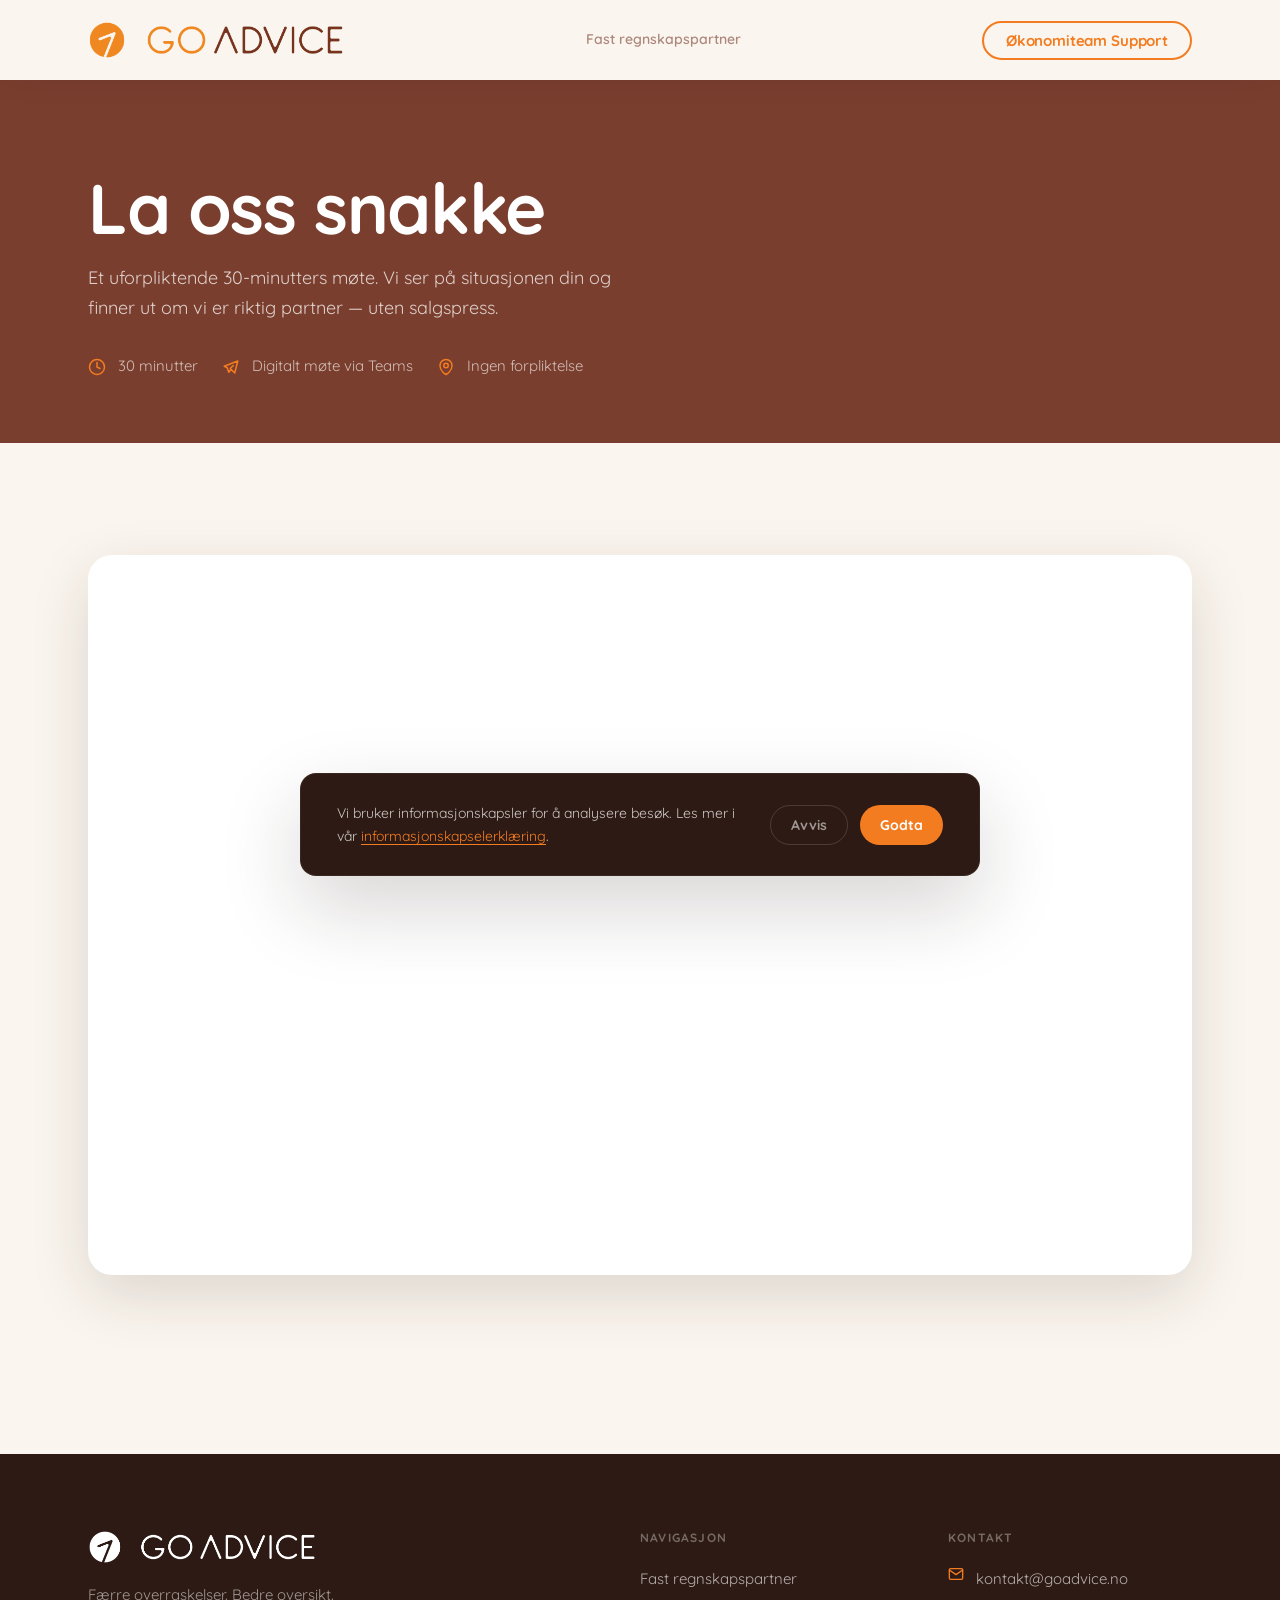
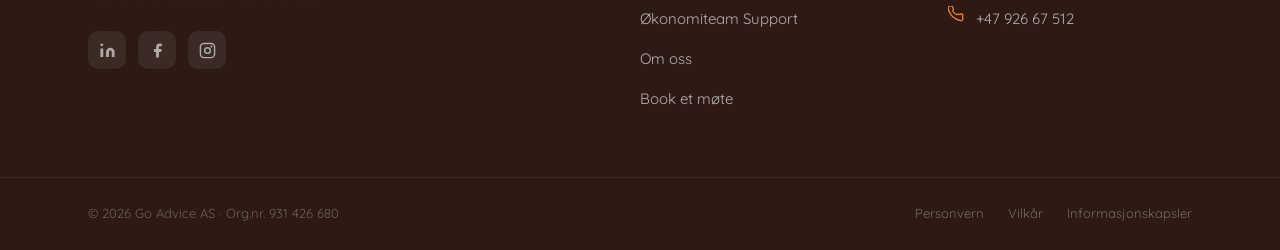
==== booking.html @ 59476702 "Add files via upload" ====
﻿<!DOCTYPE html>
<html lang="no">
<head>
  <meta charset="UTF-8" />
  <meta name="viewport" content="width=device-width, initial-scale=1.0" />
  <title>Book et møte | Go Advice AS</title>
  <meta name="description" content="Book et uforpliktende møte med Go Advice AS. 30 minutter — ingen forpliktelse. Vi ser på din situasjon og finner ut om vi er riktig partner." />
  <link rel="canonical" href="https://www.goadvice.no/booking" />
  <link rel="icon" type="image/png" sizes="32x32" href="assets/Logomark_Coloured.png" />
  <link rel="preconnect" href="https://fonts.googleapis.com" />
  <link rel="preconnect" href="https://fonts.gstatic.com" crossorigin />
  <link rel="stylesheet" href="assets/style.css" />
  <style>
    body { background: var(--cream); }
    .booking-page { padding-top: 80px; }
    .booking-intro {
      background: var(--brown);
      padding: clamp(3.5rem, 7vw, 6rem) 0 clamp(3rem, 5vw, 4rem);
    }
    .booking-intro h1 { color: var(--white); margin-bottom: var(--space-4); }
    .booking-intro p {
      color: rgba(255,255,255,0.75);
      font-size: clamp(1rem, 1.5vw, 1.125rem);
      max-width: 560px;
    }
    .booking-intro .booking-meta {
      display: flex;
      flex-wrap: wrap;
      gap: var(--space-6);
      margin-top: var(--space-8);
    }
    .booking-meta-item {
      display: flex;
      align-items: center;
      gap: var(--space-3);
      color: rgba(255,255,255,0.65);
      font-size: 0.9375rem;
    }
    .booking-meta-item svg { color: var(--orange); flex-shrink: 0; }
    .booking-body {
      padding: clamp(2.5rem, 5vw, 4rem) 0 clamp(4rem, 8vw, 7rem);
    }
    .booking-embed-wrapper {
      background: var(--white);
      border-radius: var(--radius-lg);
      overflow: hidden;
      box-shadow: var(--shadow-lg);
      min-height: 720px;
    }
    .booking-embed-wrapper iframe {
      width: 100%;
      min-height: 720px;
      border: none;
      display: block;
    }
    .booking-fallback-link {
      display: none;
      text-align: center;
      padding: var(--space-8);
      background: var(--cream);
    }
    @media (max-width: 600px) {
      .booking-embed-wrapper iframe { min-height: 900px; }
    }
  </style>
</head>
<body>

  <nav id="site-nav" class="nav nav--scrolled" aria-label="Hovednavigasjon">
    <div class="nav__inner">
      <a href="index.html" class="nav__logo" aria-label="Go Advice AS — gå til forsiden">
        <img src="assets/Logo_Coloured.png" alt="Go Advice AS logo" class="logo-coloured" />
        <img src="assets/Logomark_White.png" alt="Go Advice AS" class="logomark-white" />
        <img src="assets/Logomark_Coloured.png" alt="Go Advice AS" class="logomark-coloured" />
        <img src="assets/Logo_White.png" alt="" class="logo-white" aria-hidden="true" />
      </a>
      <div class="nav__middle">
        <a href="fast-regnskapspartner.html" class="nav__secondary-link" style="color: var(--brown); opacity: 0.6;">Fast regnskapspartner</a>
      </div>
      <a href="okonomiteam-support.html" class="btn btn--outline btn--sm">Økonomiteam Support</a>
    </div>
  </nav>

  <div class="booking-page">

    <div class="booking-intro">
      <div class="container">
        <h1>La oss snakke</h1>
        <p>Et uforpliktende 30-minutters møte. Vi ser på situasjonen din og finner ut om vi er riktig partner — uten salgspress.</p>
        <div class="booking-meta">
          <div class="booking-meta-item">
            <svg width="18" height="18" viewBox="0 0 24 24" fill="none" stroke="currentColor" stroke-width="2" stroke-linecap="round" stroke-linejoin="round" aria-hidden="true"><circle cx="12" cy="12" r="10"/><path d="M12 6v6l4 2"/></svg>
            <span>30 minutter</span>
          </div>
          <div class="booking-meta-item">
            <svg width="18" height="18" viewBox="0 0 24 24" fill="none" stroke="currentColor" stroke-width="2" stroke-linecap="round" stroke-linejoin="round" aria-hidden="true"><path d="M15 10l-4 4l6 6l4-16l-18 7l4 2l2 6l3-4"/></svg>
            <span>Digitalt møte via Teams</span>
          </div>
          <div class="booking-meta-item">
            <svg width="18" height="18" viewBox="0 0 24 24" fill="none" stroke="currentColor" stroke-width="2" stroke-linecap="round" stroke-linejoin="round" aria-hidden="true"><path d="M12 22s-8-4.5-8-11.8A8 8 0 0112 2a8 8 0 018 8.2c0 7.3-8 11.8-8 11.8z"/><circle cx="12" cy="10" r="3"/></svg>
            <span>Ingen forpliktelse</span>
          </div>
        </div>
      </div>
    </div>

    <div class="booking-body">
      <div class="container">
        <div class="booking-embed-wrapper">
          <iframe
            src="https://outlook.office.com/book/Booketmte@goadvice.no/?ismsaljsauthenabled"
            title="Book et møte med Go Advice AS"
            loading="lazy"
            allow="camera; microphone"
            aria-label="Bookingkalender — velg tidspunkt for møte med Go Advice AS">
          </iframe>
        </div>
        <div class="booking-fallback-link" id="booking-fallback">
          <p style="margin-bottom: 1rem; color: var(--grey-light);">Hvis kalenderen ikke vises, kan du booke direkte her:</p>
          <a href="https://outlook.office.com/book/Booketmte@goadvice.no/?ismsaljsauthenabled"
             target="_blank" rel="noopener noreferrer"
             class="btn btn--primary">
            Åpne booking-siden
            <svg width="16" height="16" viewBox="0 0 16 16" fill="none" aria-hidden="true"><path d="M3 8h10M9 4l4 4-4 4" stroke="currentColor" stroke-width="1.75" stroke-linecap="round" stroke-linejoin="round"/></svg>
          </a>
        </div>
      </div>
    </div>

  </div>

  <footer class="footer" role="contentinfo">
    <div class="footer__main">
      <div class="container footer__inner">
        <div class="footer__brand">
          <img src="assets/Logo_White.png" alt="Go Advice AS logo" class="logo-white" />
          <p class="footer__tagline">Færre overraskelser. Bedre oversikt.</p>
          <div class="footer__social" aria-label="Sosiale medier">
            <a href="https://www.linkedin.com/company/goadviceas/" target="_blank" rel="noopener noreferrer" class="footer__social-link" aria-label="LinkedIn"><svg viewBox="0 0 24 24" fill="currentColor" aria-hidden="true"><path d="M16 8a6 6 0 016 6v7h-4v-7a2 2 0 00-2-2 2 2 0 00-2 2v7h-4v-7a6 6 0 016-6zM2 9h4v12H2z"/><circle cx="4" cy="4" r="2"/></svg></a>
            <a href="https://www.facebook.com/goadviceas" target="_blank" rel="noopener noreferrer" class="footer__social-link" aria-label="Facebook"><svg viewBox="0 0 24 24" fill="currentColor" aria-hidden="true"><path d="M18 2h-3a5 5 0 00-5 5v3H7v4h3v8h4v-8h3l1-4h-4V7a1 1 0 011-1h3z"/></svg></a>
            <a href="https://www.instagram.com/goadviceas" target="_blank" rel="noopener noreferrer" class="footer__social-link" aria-label="Instagram"><svg viewBox="0 0 24 24" fill="none" stroke="currentColor" stroke-width="2" stroke-linecap="round" stroke-linejoin="round" aria-hidden="true"><rect x="2" y="2" width="20" height="20" rx="5"/><circle cx="12" cy="12" r="4"/><circle cx="17.5" cy="6.5" r="0.5" fill="currentColor"/></svg></a>
          </div>
        </div>
        <div class="footer__nav-col">
          <h4>Navigasjon</h4>
          <ul>
            <li><a href="fast-regnskapspartner.html">Fast regnskapspartner</a></li>
            <li><a href="okonomiteam-support.html">Økonomiteam Support</a></li>
            <li><a href="om-oss.html">Om oss</a></li>
            <li><a href="booking.html">Book et møte</a></li>
          </ul>
        </div>
        <div class="footer__nav-col">
          <h4>Kontakt</h4>
          <div class="footer__contact-item">
            <svg viewBox="0 0 24 24" fill="none" stroke="currentColor" stroke-width="2" stroke-linecap="round" stroke-linejoin="round" aria-hidden="true"><path d="M4 4h16c1.1 0 2 .9 2 2v12c0 1.1-.9 2-2 2H4c-1.1 0-2-.9-2-2V6c0-1.1.9-2 2-2z"/><polyline points="22,6 12,13 2,6"/></svg>
            <a href="mailto:kontakt@goadvice.no"><span>kontakt@goadvice.no</span></a>
          </div>
          <div class="footer__contact-item">
            <svg viewBox="0 0 24 24" fill="none" stroke="currentColor" stroke-width="2" stroke-linecap="round" stroke-linejoin="round" aria-hidden="true"><path d="M22 16.92v3a2 2 0 01-2.18 2 19.79 19.79 0 01-8.63-3.07A19.5 19.5 0 013.07 10.8 19.79 19.79 0 01.22 2.18 2 2 0 012.18 0h3a2 2 0 012 1.72 12.84 12.84 0 00.7 2.81 2 2 0 01-.45 2.11L6.91 7.1a16 16 0 006 6l.46-.46a2 2 0 012.11-.45 12.84 12.84 0 002.81.7A2 2 0 0122 14.92z"/></svg>
            <a href="tel:+4792667512"><span>+47 926 67 512</span></a>
          </div>
        </div>
      </div>
    </div>
    <hr class="footer__divider" />
    <div class="footer__legal">
      <div class="container footer__legal-inner">
        <p>© 2026 Go Advice AS · Org.nr. 931 426 680</p>
        <div class="footer__legal-links">
          <a href="personvern.html">Personvern</a>
          <a href="vilkar.html">Vilkår</a>
          <a href="informasjonskapsler.html">Informasjonskapsler</a>
        </div>
      </div>
    </div>
  </footer>

  <div id="cookie-banner" class="cookie-banner" role="dialog" aria-live="polite">
    <div class="cookie-banner__text">
      <p>Vi bruker informasjonskapsler for å analysere besøk. Les mer i vår <a href="informasjonskapsler.html">informasjonskapselerklæring</a>.</p>
    </div>
    <div class="cookie-banner__actions">
      <button class="cookie-btn cookie-btn--decline" data-cookie-decline type="button">Avvis</button>
      <button class="cookie-btn cookie-btn--accept" data-cookie-accept type="button">Godta</button>
    </div>
  </div>

  <script src="assets/main.js"></script>
  <script>
    /* Show fallback link if iframe fails to load within 8 seconds */
    setTimeout(() => {
      const iframe = document.querySelector('.booking-embed-wrapper iframe');
      const fallback = document.getElementById('booking-fallback');
      try {
        if (iframe && (!iframe.contentDocument || iframe.contentDocument.body.innerHTML === '')) {
          if (fallback) fallback.style.display = 'block';
        }
      } catch(e) { /* cross-origin — iframe likely loaded fine */ }
    }, 8000);
  </script>
</body>
</html>
---- assets/style.css ----
/* === Go Advice AS — Shared Stylesheet v3.0 === */

/* ─── 1. Google Fonts ─────────────────────────────────────────────────── */
@import url('https://fonts.googleapis.com/css2?family=Quicksand:wght@400;500;600;700&display=swap');

/* ─── 2. Custom Properties ────────────────────────────────────────────── */
:root {
  /* Colours */
  --orange:       #F47C20;
  --orange-light: #F9A84B;
  --brown:        #7A3E2E;
  --brown-dark:   #2D1A14;
  --cream:        #FAF5EE;
  --white:        #FFFFFF;
  --grey:         #333333;
  --grey-light:   #6B6B6B;
  --grey-muted:   #A0A0A0;
  --border:       rgba(122,62,46,0.12);

  /* Typography */
  --font: 'Quicksand', 'Trebuchet MS', Arial, sans-serif;

  /* Spacing */
  --space-1: 0.25rem;
  --space-2: 0.5rem;
  --space-3: 0.75rem;
  --space-4: 1rem;
  --space-5: 1.25rem;
  --space-6: 1.5rem;
  --space-8: 2rem;
  --space-10: 2.5rem;
  --space-12: 3rem;
  --space-16: 4rem;
  --space-20: 5rem;
  --space-24: 6rem;
  --space-32: 8rem;

  /* Section padding */
  --section-py: clamp(5rem, 10vw, 9rem);

  /* Layout */
  --max-w: 1200px;
  --text-w: 700px;
  --narrow-w: 560px;

  /* Radius */
  --radius-sm: 8px;
  --radius: 16px;
  --radius-lg: 24px;

  /* Transitions */
  --ease-out-expo: cubic-bezier(0.16, 1, 0.3, 1);
  --ease-out: cubic-bezier(0.25, 0.46, 0.45, 0.94);
  --dur: 0.7s;
  --dur-fast: 0.25s;

  /* Shadows */
  --shadow-sm: 0 2px 8px rgba(45,26,20,0.08);
  --shadow:    0 8px 32px rgba(45,26,20,0.10);
  --shadow-lg: 0 20px 60px rgba(45,26,20,0.14);
  --shadow-xl: 0 32px 80px rgba(45,26,20,0.18);
}

/* ─── 3. Reset & Base ─────────────────────────────────────────────────── */
*, *::before, *::after { box-sizing: border-box; margin: 0; padding: 0; }

html {
  scroll-behavior: smooth;
  -webkit-text-size-adjust: 100%;
  font-size: 16px;
}

body {
  font-family: var(--font);
  font-size: 1.0625rem;
  line-height: 1.65;
  color: var(--grey);
  background: var(--cream);
  -webkit-font-smoothing: antialiased;
  overflow-x: hidden;
}

img, svg { display: block; max-width: 100%; height: auto; }
a { color: inherit; text-decoration: none; }
ul, ol { list-style: none; }
button { font-family: inherit; cursor: pointer; border: none; background: none; }
input, textarea, select { font-family: inherit; }

:focus-visible {
  outline: 3px solid var(--orange);
  outline-offset: 3px;
  border-radius: 4px;
}

/* ─── 4. Typography ───────────────────────────────────────────────────── */
h1, h2, h3, h4, h5 {
  font-family: var(--font);
  font-weight: 700;
  line-height: 1.1;
  color: var(--brown);
  letter-spacing: -0.02em;
}

h1 { font-size: clamp(2.5rem, 5.5vw, 5rem); }
h2 { font-size: clamp(2rem, 3.5vw, 3rem); }
h3 { font-size: clamp(1.25rem, 2vw, 1.625rem); }
h4 { font-size: 1.125rem; font-weight: 600; }

p { max-width: var(--text-w); }
p + p { margin-top: var(--space-4); }

strong { font-weight: 700; }

.eyebrow {
  font-size: 0.8125rem;
  font-weight: 700;
  letter-spacing: 0.12em;
  text-transform: uppercase;
  color: var(--orange);
  display: block;
  margin-bottom: var(--space-4);
}

.lead {
  font-size: clamp(1.125rem, 1.75vw, 1.3125rem);
  font-weight: 500;
  line-height: 1.55;
  color: var(--grey);
}

.text-brown  { color: var(--brown); }
.text-orange { color: var(--orange); }
.text-muted  { color: var(--grey-light); }
.text-white  { color: var(--white); }
.text-center { text-align: center; }

/* ─── 5. Layout ───────────────────────────────────────────────────────── */
.container {
  width: 100%;
  max-width: var(--max-w);
  margin: 0 auto;
  padding: 0 clamp(1.25rem, 5vw, 3rem);
}

.section {
  padding-top: var(--section-py);
  padding-bottom: var(--section-py);
  position: relative;
}
.section--sm { padding-top: calc(var(--section-py) * 0.55); padding-bottom: calc(var(--section-py) * 0.55); }
.section--cream { background: var(--cream); }
.section--white { background: var(--white); }
.section--dark  { background: var(--brown-dark); }
.section--orange { background: var(--orange); }

.section__header {
  margin-bottom: clamp(3rem, 5vw, 5rem);
  max-width: var(--text-w);
}
.section__header--center {
  text-align: center;
  margin-left: auto;
  margin-right: auto;
}
.section__header--center p { margin-left: auto; margin-right: auto; }

.section__header h2 { margin-bottom: var(--space-5); }
.section__header p  { color: var(--grey-light); }

/* Grid helpers */
.grid-2 { display: grid; grid-template-columns: 1fr 1fr; gap: clamp(1.5rem, 3vw, 2.5rem); }
.grid-3 { display: grid; grid-template-columns: repeat(3, 1fr); gap: clamp(1.5rem, 3vw, 2.5rem); }

/* ─── 6. Buttons ──────────────────────────────────────────────────────── */
.btn {
  display: inline-flex;
  align-items: center;
  gap: var(--space-2);
  padding: 0.875rem 1.875rem;
  border-radius: 100px;
  font-family: var(--font);
  font-size: 1rem;
  font-weight: 700;
  line-height: 1;
  letter-spacing: -0.01em;
  white-space: nowrap;
  transition: transform var(--dur-fast) var(--ease-out),
              box-shadow var(--dur-fast) var(--ease-out),
              background var(--dur-fast) var(--ease-out);
  cursor: pointer;
}

.btn--primary {
  background: var(--orange);
  color: var(--white);
  box-shadow: 0 4px 16px rgba(244,124,32,0.3);
}
.btn--primary:hover {
  transform: translateY(-4px);
  box-shadow: 0 10px 28px rgba(244,124,32,0.4);
  background: #e8711a;
}

.btn--dark {
  background: var(--brown-dark);
  color: var(--white);
  box-shadow: var(--shadow);
}
.btn--dark:hover {
  transform: translateY(-4px);
  box-shadow: var(--shadow-lg);
  background: #1e0f0c;
}

.btn--white {
  background: var(--white);
  color: var(--brown);
  box-shadow: 0 4px 16px rgba(0,0,0,0.12);
}
.btn--white:hover {
  transform: translateY(-4px);
  box-shadow: 0 10px 28px rgba(0,0,0,0.18);
}

.btn--outline {
  background: transparent;
  color: var(--orange);
  border: 2px solid var(--orange);
}
.btn--outline:hover {
  background: var(--orange);
  color: var(--white);
  transform: translateY(-4px);
}

.btn--outline-white {
  background: transparent;
  color: var(--white);
  border: 2px solid rgba(255,255,255,0.7);
}
.btn--outline-white:hover {
  background: rgba(255,255,255,0.12);
  border-color: var(--white);
  transform: translateY(-4px);
}

.btn--sm { padding: 0.625rem 1.375rem; font-size: 0.9375rem; }
.btn--lg { padding: 1.125rem 2.375rem; font-size: 1.0625rem; }

.btn svg, .btn .btn-arrow { transition: transform var(--dur-fast) var(--ease-out); }
.btn:hover svg, .btn:hover .btn-arrow { transform: translateX(3px); }

/* ─── 7. Navigation ───────────────────────────────────────────────────── */
.nav {
  position: fixed;
  top: 0; left: 0; right: 0;
  z-index: 100;
  height: 80px;
  display: flex;
  align-items: center;
  transition: background var(--dur-fast) var(--ease-out),
              box-shadow var(--dur-fast) var(--ease-out),
              backdrop-filter var(--dur-fast) var(--ease-out);
}

.nav--transparent { background: transparent; }

.nav--scrolled {
  background: rgba(250,245,238,0.95);
  backdrop-filter: blur(16px);
  -webkit-backdrop-filter: blur(16px);
  box-shadow: 0 2px 24px rgba(45,26,20,0.08);
}

.nav__inner {
  display: flex;
  align-items: center;
  justify-content: space-between;
  width: 100%;
  max-width: var(--max-w);
  margin: 0 auto;
  padding: 0 clamp(1.25rem, 5vw, 3rem);
}

.nav__logo {
  flex-shrink: 0; /* never let flexbox squeeze the logo */
}
.nav__logo img {
  height: 36px;
  width: auto;
  max-width: none; /* override global img { max-width: 100% } so aspect ratio holds */
  transition: opacity var(--dur-fast) var(--ease-out);
}
.nav__logo:hover img { opacity: 0.8; }

/* Logomarks: hidden on desktop, revealed by mobile media query */
.nav__logo .logomark-white,
.nav__logo .logomark-coloured { display: none; }

/* Default fallback — coloured logo (light backgrounds) */
.nav .nav__logo .logo-coloured { display: block; }
.nav .nav__logo .logo-white    { display: none; }
/* Transparent nav (dark/gradient hero) — white logo overrides default */
.nav--transparent .nav__logo .logo-coloured { display: none; }
.nav--transparent .nav__logo .logo-white    { display: block; }
/* Scrolled nav (cream bg) — coloured logo */
.nav--scrolled   .nav__logo .logo-coloured  { display: block; }
.nav--scrolled   .nav__logo .logo-white     { display: none; }

.nav__middle {
  display: flex;
  align-items: center;
  gap: var(--space-6);
}

.nav__secondary-link {
  font-size: 0.875rem;
  font-weight: 600;
  color: var(--brown);
  opacity: 0.6;
  transition: opacity var(--dur-fast) var(--ease-out),
              color var(--dur-fast) var(--ease-out);
  display: flex;
  align-items: center;
  gap: var(--space-2);
}
.nav__secondary-link:hover { opacity: 1; color: var(--orange); }

/* White nav secondary link (transparent nav) */
.nav--transparent .nav__secondary-link {
  color: rgba(255,255,255,0.75);
}
.nav--transparent .nav__secondary-link:hover {
  color: var(--white);
  opacity: 1;
}

/* ─── 8. Hero ─────────────────────────────────────────────────────────── */
.hero {
  min-height: 100svh;
  display: flex;
  flex-direction: column;
  justify-content: flex-end;
  position: relative;
  overflow: hidden;
  padding-top: 80px;
}

/* Gradient hero (homepage) */
.hero--gradient {
  background: linear-gradient(135deg, #F47C20 0%, #CB5F18 35%, #7A3E2E 80%, #3D1E15 100%);
}

.hero--gradient .hero__watermark {
  position: absolute;
  right: -10%;
  top: 50%;
  transform: translateY(-50%);
  width: min(650px, 70vw);
  height: min(650px, 70vw);
  opacity: 0.07;
  pointer-events: none;
  background: url('Logomark_White.png') center/contain no-repeat;
  animation: watermark-float 12s ease-in-out infinite;
}

@keyframes watermark-float {
  0%, 100% { transform: translateY(-50%) scale(1); }
  50%       { transform: translateY(calc(-50% - 20px)) scale(1.02); }
}

/* Brand motif circles on gradient hero */
.hero--gradient::before {
  content: '';
  position: absolute;
  width: 480px; height: 480px;
  border-radius: 50%;
  border: 1.5px solid rgba(255,255,255,0.08);
  top: -120px; right: -80px;
  pointer-events: none;
}
.hero--gradient::after {
  content: '';
  position: absolute;
  width: 280px; height: 280px;
  border-radius: 50%;
  background: rgba(249,168,75,0.15);
  bottom: 80px; left: -60px;
  pointer-events: none;
}

/* Photo hero (ICP pages) */
.hero--photo {
  background-size: cover;
  background-position: center;
  background-repeat: no-repeat;
}

.hero--photo .hero__overlay {
  position: absolute;
  inset: 0;
  background: linear-gradient(
    to bottom,
    rgba(20,10,6,0.45) 0%,
    rgba(45,26,20,0.72) 60%,
    rgba(20,10,6,0.85) 100%
  );
}

.hero__content {
  position: relative;
  z-index: 2;
  padding-bottom: clamp(5rem, 10vw, 8rem);
  padding-top: clamp(3rem, 6vw, 5rem);
  max-width: var(--max-w);
  margin: 0 auto;
  width: 100%;
  padding-left: clamp(1.25rem, 5vw, 3rem);
  padding-right: clamp(1.25rem, 5vw, 3rem);
}

.hero__content .eyebrow { color: rgba(255,255,255,0.7); }

.hero__title {
  color: var(--white) !important;
  font-size: clamp(2rem, 6vw, 5.25rem);
  line-height: 1.05;
  letter-spacing: -0.03em;
  margin-bottom: var(--space-6);
  max-width: 900px;
}

.hero__sub {
  font-size: clamp(1.0625rem, 1.8vw, 1.25rem);
  font-weight: 500;
  line-height: 1.6;
  color: rgba(255,255,255,0.85);
  max-width: 620px;
  margin-bottom: var(--space-10);
}

.hero__actions {
  display: flex;
  flex-wrap: wrap;
  gap: var(--space-4);
  align-items: center;
}

/* Scroll indicator */
.hero__scroll {
  position: absolute;
  bottom: clamp(1.5rem, 3vw, 2.5rem);
  left: 50%;
  transform: translateX(-50%);
  z-index: 2;
  display: flex;
  flex-direction: column;
  align-items: center;
  gap: var(--space-2);
  opacity: 0.5;
  animation: scroll-bounce 2s ease-in-out infinite;
}
.hero__scroll::after {
  content: '';
  width: 1.5px;
  height: 40px;
  background: rgba(255,255,255,0.6);
  border-radius: 1px;
}
@keyframes scroll-bounce {
  0%, 100% { transform: translateX(-50%) translateY(0); }
  50%       { transform: translateX(-50%) translateY(6px); }
}

/* Wave separator between hero and trust strip */
.hero__wave {
  position: absolute;
  bottom: -2px; left: 0;
  width: 100%;
  overflow: hidden;
  line-height: 0;
  z-index: 2;
}
.hero__wave svg { display: block; width: 100%; }

/* ─── 9. Trust Strip ──────────────────────────────────────────────────── */
.trust-strip {
  padding-top: clamp(2.5rem, 4vw, 3.5rem);
  padding-bottom: clamp(2.5rem, 4vw, 3.5rem);
}

.trust-strip__inner {
  display: flex;
  align-items: center;
  justify-content: center;
  gap: clamp(2rem, 5vw, 4.5rem);
  flex-wrap: wrap;
}

.trust-strip__item {
  display: flex;
  align-items: center;
  opacity: 0.82;
  transition: opacity var(--dur-fast) var(--ease-out);
  flex-shrink: 0;
}
.trust-strip__item:hover { opacity: 1; }
.trust-strip__item img,
.trust-strip__item svg {
  height: 44px;
  width: auto;
  max-width: 220px;
  object-fit: contain;
}


.trust-strip__divider {
  width: 1px;
  height: 32px;
  background: var(--border);
  flex-shrink: 0;
}

/* ─── 10. Two Paths (Homepage) ────────────────────────────────────────── */
.two-paths { overflow: hidden; }

.two-paths__grid {
  display: grid;
  grid-template-columns: 1fr 1fr;
  gap: clamp(1.5rem, 3vw, 2.5rem);
}

.path-card {
  background: var(--white);
  border-radius: var(--radius-lg);
  padding: clamp(2rem, 4vw, 3rem);
  display: flex;
  flex-direction: column;
  gap: var(--space-5);
  border: 1.5px solid var(--border);
  transition: transform var(--dur-fast) var(--ease-out-expo),
              box-shadow var(--dur-fast) var(--ease-out-expo),
              border-color var(--dur-fast) var(--ease-out);
  cursor: pointer;
  position: relative;
  overflow: hidden;
}

.path-card::before {
  content: '';
  position: absolute;
  top: -40px; right: -40px;
  width: 120px; height: 120px;
  border-radius: 50%;
  background: var(--orange);
  opacity: 0;
  transition: opacity var(--dur-fast) var(--ease-out),
              transform 0.5s var(--ease-out-expo);
  transform: scale(0.6);
}
.path-card:hover::before {
  opacity: 0.06;
  transform: scale(1);
}

.path-card:hover {
  transform: translateY(-8px);
  box-shadow: var(--shadow-xl);
  border-color: rgba(244,124,32,0.2);
}

.path-card__icon {
  width: 52px; height: 52px;
  border-radius: 14px;
  background: var(--cream);
  display: flex;
  align-items: center;
  justify-content: center;
  flex-shrink: 0;
}
.path-card__icon svg { width: 26px; height: 26px; color: var(--orange); }

.path-card__title {
  font-size: clamp(1.375rem, 2vw, 1.75rem);
  color: var(--brown);
  line-height: 1.15;
  margin: 0;
}

.path-card__desc {
  font-size: 1rem;
  line-height: 1.6;
  color: var(--grey-light);
  flex: 1;
  max-width: none;
}

.path-card__cta {
  display: inline-flex;
  align-items: center;
  gap: var(--space-2);
  color: var(--orange);
  font-weight: 700;
  font-size: 0.9375rem;
  margin-top: auto;
  transition: gap var(--dur-fast) var(--ease-out);
}
.path-card:hover .path-card__cta { gap: var(--space-3); }
.path-card__cta svg { width: 16px; height: 16px; }

/* ─── 11. Problem Section ─────────────────────────────────────────────── */
.problem__grid {
  display: grid;
  grid-template-columns: repeat(3, 1fr);
  gap: clamp(1.5rem, 3vw, 2.5rem);
  margin-top: clamp(3rem, 5vw, 4.5rem);
}

.problem-item {
  padding: clamp(1.75rem, 3vw, 2.5rem);
  border-radius: var(--radius);
  background: var(--white);
  border: 1.5px solid var(--border);
  position: relative;
  overflow: hidden;
  transition: transform var(--dur-fast) var(--ease-out-expo),
              box-shadow var(--dur-fast) var(--ease-out-expo);
}
.problem-item:hover {
  transform: translateY(-6px);
  box-shadow: var(--shadow-lg);
}

.problem-item__number {
  font-size: 3.5rem;
  font-weight: 700;
  line-height: 1;
  color: var(--orange);
  opacity: 0.15;
  position: absolute;
  top: 1rem; right: 1.25rem;
  letter-spacing: -0.04em;
}

.problem-item h3 {
  font-size: 1.125rem;
  color: var(--brown);
  margin-bottom: var(--space-3);
  line-height: 1.3;
}

.problem-item p {
  font-size: 0.9375rem;
  color: var(--grey-light);
  line-height: 1.65;
  max-width: none;
}

/* ─── 12. Solution Section ────────────────────────────────────────────── */
.solution__grid {
  display: grid;
  grid-template-columns: 1fr 1fr;
  gap: clamp(2rem, 5vw, 5rem);
  align-items: center;
}

.solution__image {
  border-radius: var(--radius-lg);
  overflow: hidden;
  position: relative;
  aspect-ratio: 4/3;
}
.solution__image img {
  width: 100%; height: 100%;
  object-fit: cover;
  transition: transform 0.8s var(--ease-out);
}
.solution__image:hover img { transform: scale(1.04); }

/* Accent circle on solution image */
.solution__image::after {
  content: '';
  position: absolute;
  width: 100px; height: 100px;
  border-radius: 50%;
  background: var(--orange);
  bottom: -24px; right: -24px;
  opacity: 0.9;
}

.solution__list {
  display: flex;
  flex-direction: column;
  gap: var(--space-6);
  margin-top: var(--space-8);
}

.solution-item {
  display: flex;
  gap: var(--space-5);
  align-items: flex-start;
}

.solution-item__icon {
  width: 44px; height: 44px;
  border-radius: 12px;
  background: rgba(244,124,32,0.1);
  display: flex;
  align-items: center;
  justify-content: center;
  flex-shrink: 0;
  margin-top: 2px;
}
.solution-item__icon svg { width: 20px; height: 20px; color: var(--orange); }

.solution-item__text h4 {
  color: var(--brown);
  font-size: 1.0625rem;
  margin-bottom: var(--space-1);
  line-height: 1.3;
}
.solution-item__text p {
  font-size: 0.9375rem;
  color: var(--grey-light);
  line-height: 1.6;
  max-width: none;
}

/* ─── 13. Social Proof ────────────────────────────────────────────────── */
.social-proof__grid {
  display: grid;
  grid-template-columns: repeat(3, 1fr);
  gap: clamp(1.5rem, 3vw, 2rem);
  margin-top: clamp(3rem, 5vw, 4.5rem);
}

.review-card {
  background: var(--cream);
  border-radius: var(--radius);
  padding: clamp(1.5rem, 3vw, 2.25rem);
  display: flex;
  flex-direction: column;
  gap: var(--space-5);
  border: 1.5px solid var(--border);
  transition: transform var(--dur-fast) var(--ease-out-expo),
              box-shadow var(--dur-fast) var(--ease-out-expo);
  position: relative;
}
.review-card:hover {
  transform: translateY(-6px);
  box-shadow: var(--shadow-lg);
}

.review-card__quote {
  font-size: 3rem;
  line-height: 1;
  color: var(--orange);
  font-family: Georgia, serif;
  margin-bottom: -0.5rem;
}

.review-card__text {
  font-size: 0.9375rem;
  line-height: 1.7;
  color: var(--grey);
  font-style: italic;
  flex: 1;
  max-width: none;
}

.review-card__stars {
  display: flex;
  gap: 3px;
  color: var(--orange);
  font-size: 0.875rem;
}

.review-card__author {
  display: flex;
  align-items: center;
  gap: var(--space-3);
  margin-top: auto;
}

.review-card__avatar {
  width: 40px; height: 40px;
  border-radius: 50%;
  background: var(--orange);
  display: flex;
  align-items: center;
  justify-content: center;
  font-size: 0.875rem;
  font-weight: 700;
  color: var(--white);
  flex-shrink: 0;
}

.review-card__name { font-weight: 700; font-size: 0.9375rem; color: var(--brown); }
.review-card__company { font-size: 0.8125rem; color: var(--grey-muted); }

.social-proof__cta {
  text-align: center;
  margin-top: clamp(2.5rem, 4vw, 3.5rem);
  display: flex;
  flex-direction: column;
  align-items: center;
  gap: var(--space-4);
}

.social-proof__cta p {
  font-size: 0.875rem;
  color: var(--grey-muted);
  max-width: none;
}

/* ─── 14. How It Works ────────────────────────────────────────────────── */
.how-it-works__grid {
  display: grid;
  grid-template-columns: repeat(3, 1fr);
  gap: clamp(1.5rem, 3vw, 2.5rem);
  margin-top: clamp(3rem, 5vw, 4.5rem);
  position: relative;
}

/* Connecting line between steps */
.how-it-works__grid::before {
  content: '';
  position: absolute;
  top: 2rem;
  left: calc(16.67% + 1rem);
  right: calc(16.67% + 1rem);
  height: 1.5px;
  background: linear-gradient(to right, var(--orange), var(--orange-light), var(--orange));
  opacity: 0.25;
  pointer-events: none;
}

.step-card {
  background: var(--white);
  border-radius: var(--radius);
  padding: clamp(2rem, 3.5vw, 2.75rem);
  border: 1.5px solid var(--border);
  transition: transform var(--dur-fast) var(--ease-out-expo),
              box-shadow var(--dur-fast) var(--ease-out-expo);
  position: relative;
}
.step-card:hover {
  transform: translateY(-8px);
  box-shadow: var(--shadow-lg);
}

.step-card__number {
  width: 48px; height: 48px;
  border-radius: 14px;
  background: var(--orange);
  color: var(--white);
  font-size: 1.25rem;
  font-weight: 700;
  display: flex;
  align-items: center;
  justify-content: center;
  margin-bottom: var(--space-6);
  box-shadow: 0 6px 20px rgba(244,124,32,0.35);
}

.step-card h3 {
  font-size: 1.125rem;
  color: var(--brown);
  margin-bottom: var(--space-3);
  line-height: 1.3;
}

.step-card p {
  font-size: 0.9375rem;
  color: var(--grey-light);
  line-height: 1.65;
  max-width: none;
}

/* ─── 15. FAQ ─────────────────────────────────────────────────────────── */
.faq__list {
  max-width: 800px;
  margin: clamp(3rem, 5vw, 4.5rem) auto 0;
  display: flex;
  flex-direction: column;
  gap: var(--space-3);
}

.faq-item {
  border-radius: var(--radius);
  border: 1.5px solid var(--border);
  background: var(--white);
  overflow: hidden;
  transition: box-shadow var(--dur-fast) var(--ease-out);
}
.faq-item.open { box-shadow: var(--shadow); }

.faq-item__trigger {
  width: 100%;
  display: flex;
  align-items: center;
  justify-content: space-between;
  gap: var(--space-4);
  padding: clamp(1.25rem, 2.5vw, 1.625rem) clamp(1.25rem, 2.5vw, 1.875rem);
  text-align: left;
  cursor: pointer;
  background: none;
  border: none;
  font-family: var(--font);
}

.faq-item__question {
  font-size: 1.0625rem;
  font-weight: 700;
  color: var(--brown);
  line-height: 1.4;
}

.faq-item__icon {
  width: 28px; height: 28px;
  border-radius: 50%;
  border: 1.5px solid var(--border);
  display: flex;
  align-items: center;
  justify-content: center;
  flex-shrink: 0;
  transition: transform 0.35s var(--ease-out-expo),
              background var(--dur-fast) var(--ease-out),
              border-color var(--dur-fast) var(--ease-out);
}
.faq-item.open .faq-item__icon {
  background: var(--orange);
  border-color: var(--orange);
  transform: rotate(45deg);
}
.faq-item__icon svg { width: 12px; height: 12px; transition: color var(--dur-fast) var(--ease-out); }
.faq-item.open .faq-item__icon svg { color: var(--white); }

.faq-item__body {
  max-height: 0;
  overflow: hidden;
  transition: max-height 0.45s var(--ease-out-expo),
              padding var(--dur-fast) var(--ease-out);
}
.faq-item.open .faq-item__body { max-height: 400px; }

.faq-item__answer {
  padding: 0 clamp(1.25rem, 2.5vw, 1.875rem) clamp(1.25rem, 2.5vw, 1.625rem);
  font-size: 0.9375rem;
  line-height: 1.75;
  color: var(--grey-light);
  max-width: none;
}

/* ─── 16. Final CTA ───────────────────────────────────────────────────── */
.final-cta {
  background: linear-gradient(135deg, #F47C20 0%, #CB5F18 50%, #7A3E2E 100%);
  padding-top: var(--section-py);
  padding-bottom: var(--section-py);
  position: relative;
  overflow: hidden;
  text-align: center;
}

.final-cta::before {
  content: '';
  position: absolute;
  width: 500px; height: 500px;
  border-radius: 50%;
  border: 1.5px solid rgba(255,255,255,0.07);
  top: -150px; right: -100px;
  pointer-events: none;
}
.final-cta::after {
  content: '';
  position: absolute;
  width: 300px; height: 300px;
  border-radius: 50%;
  background: rgba(249,168,75,0.12);
  bottom: -80px; left: -60px;
  pointer-events: none;
}

.final-cta .container { position: relative; z-index: 1; }

.final-cta h2 {
  color: var(--white);
  font-size: clamp(2rem, 4vw, 3.25rem);
  margin-bottom: var(--space-5);
  max-width: 720px;
  margin-left: auto;
  margin-right: auto;
}

.final-cta p {
  color: rgba(255,255,255,0.8);
  font-size: clamp(1rem, 1.5vw, 1.1875rem);
  margin-bottom: var(--space-10);
  max-width: 540px;
  margin-left: auto;
  margin-right: auto;
  text-align: center;
}

.final-cta__reassurance {
  margin-top: var(--space-5);
  font-size: 0.875rem;
  color: rgba(255,255,255,0.55);
  max-width: none !important;
}

/* ─── 17. Footer ──────────────────────────────────────────────────────── */
.footer {
  background: var(--brown-dark);
  color: rgba(255,255,255,0.75);
}

.footer__main {
  padding-top: clamp(3.5rem, 6vw, 5rem);
  padding-bottom: clamp(3rem, 5vw, 4.5rem);
}

.footer__inner {
  display: grid;
  grid-template-columns: 2fr 1fr 1fr;
  gap: clamp(2.5rem, 5vw, 5rem);
}

.footer__brand .logo-white { height: 32px; width: auto; margin-bottom: var(--space-5); }

.footer__tagline {
  font-size: 0.9375rem;
  line-height: 1.6;
  color: rgba(255,255,255,0.55);
  max-width: 280px;
  margin-bottom: var(--space-6);
}

.footer__social {
  display: flex;
  gap: var(--space-3);
  margin-top: var(--space-6);
}

.footer__social-link {
  width: 38px; height: 38px;
  border-radius: 10px;
  background: rgba(255,255,255,0.07);
  display: flex;
  align-items: center;
  justify-content: center;
  transition: background var(--dur-fast) var(--ease-out),
              transform var(--dur-fast) var(--ease-out);
  color: rgba(255,255,255,0.6);
}
.footer__social-link:hover {
  background: var(--orange);
  color: var(--white);
  transform: translateY(-3px);
}
.footer__social-link svg { width: 17px; height: 17px; }

.footer__nav-col h4 {
  font-size: 0.75rem;
  font-weight: 700;
  letter-spacing: 0.1em;
  text-transform: uppercase;
  color: rgba(255,255,255,0.35);
  margin-bottom: var(--space-5);
}

.footer__nav-col ul { display: flex; flex-direction: column; gap: var(--space-3); }

.footer__nav-col li a {
  font-size: 0.9375rem;
  color: rgba(255,255,255,0.65);
  transition: color var(--dur-fast) var(--ease-out);
}
.footer__nav-col li a:hover { color: var(--white); }

.footer__contact-item {
  display: flex;
  align-items: flex-start;
  gap: var(--space-3);
  margin-bottom: var(--space-3);
}
.footer__contact-item svg { width: 16px; height: 16px; color: var(--orange); flex-shrink: 0; margin-top: 2px; }
.footer__contact-item span { font-size: 0.9375rem; color: rgba(255,255,255,0.65); }
.footer__contact-item a { transition: color var(--dur-fast) var(--ease-out); }
.footer__contact-item a:hover { color: var(--white); }

.footer__divider {
  border: none;
  border-top: 1px solid rgba(255,255,255,0.07);
}

.footer__legal {
  padding: clamp(1.25rem, 2vw, 1.75rem) 0;
}

.footer__legal-inner {
  display: flex;
  align-items: center;
  justify-content: space-between;
  flex-wrap: wrap;
  gap: var(--space-4);
}

.footer__legal-inner p {
  font-size: 0.8125rem;
  color: rgba(255,255,255,0.3);
  max-width: none;
}

.footer__legal-links {
  display: flex;
  gap: var(--space-6);
}
.footer__legal-links a {
  font-size: 0.8125rem;
  color: rgba(255,255,255,0.35);
  transition: color var(--dur-fast) var(--ease-out);
}
.footer__legal-links a:hover { color: rgba(255,255,255,0.7); }

/* ─── 18. Cookie Banner ───────────────────────────────────────────────── */
.cookie-banner {
  position: fixed;
  bottom: clamp(1rem, 2vw, 1.5rem);
  left: 50%;
  transform: translateX(-50%) translateY(200%);
  z-index: 1000;
  background: var(--brown-dark);
  color: var(--white);
  border-radius: var(--radius);
  padding: clamp(1.25rem, 2.5vw, 1.75rem) clamp(1.5rem, 3vw, 2.25rem);
  width: min(680px, calc(100vw - 2rem));
  box-shadow: var(--shadow-xl);
  display: flex;
  align-items: center;
  gap: clamp(1rem, 2.5vw, 2rem);
  flex-wrap: wrap;
  transition: transform 0.55s var(--ease-out-expo);
  border: 1px solid rgba(255,255,255,0.06);
}

.cookie-banner.visible { transform: translateX(-50%) translateY(0); }

.cookie-banner__text { flex: 1; min-width: 200px; }

.cookie-banner__text p {
  font-size: 0.875rem;
  line-height: 1.6;
  color: rgba(255,255,255,0.75);
  max-width: none;
  margin: 0;
}

.cookie-banner__text a {
  color: var(--orange);
  text-decoration: underline;
  text-underline-offset: 3px;
}

.cookie-banner__actions {
  display: flex;
  gap: var(--space-3);
  flex-shrink: 0;
  flex-wrap: wrap;
}

.cookie-btn {
  padding: 0.625rem 1.25rem;
  border-radius: 100px;
  font-family: var(--font);
  font-size: 0.875rem;
  font-weight: 700;
  cursor: pointer;
  transition: transform var(--dur-fast) var(--ease-out),
              background var(--dur-fast) var(--ease-out);
}
.cookie-btn--accept {
  background: var(--orange);
  color: var(--white);
  border: none;
}
.cookie-btn--accept:hover { background: #e8711a; transform: translateY(-2px); }
.cookie-btn--decline {
  background: transparent;
  color: rgba(255,255,255,0.55);
  border: 1.5px solid rgba(255,255,255,0.15);
}
.cookie-btn--decline:hover { border-color: rgba(255,255,255,0.4); color: rgba(255,255,255,0.9); }

/* ─── 19. Booking Page ────────────────────────────────────────────────── */
.booking-hero {
  padding-top: calc(80px + clamp(3rem, 6vw, 5rem));
  padding-bottom: clamp(2rem, 4vw, 3rem);
}

.booking-hero h1 {
  font-size: clamp(2.25rem, 4vw, 3.5rem);
  color: var(--brown);
  margin-bottom: var(--space-5);
}

.booking-hero p {
  font-size: 1.125rem;
  color: var(--grey-light);
}

.booking-embed-wrapper {
  background: var(--white);
  border-radius: var(--radius-lg);
  overflow: hidden;
  box-shadow: var(--shadow-lg);
  margin-top: clamp(2rem, 4vw, 3rem);
  margin-bottom: clamp(3rem, 6vw, 5rem);
  min-height: 700px;
}

.booking-embed-wrapper iframe {
  width: 100%;
  min-height: 700px;
  border: none;
  display: block;
}

.booking-fallback {
  display: none;
  text-align: center;
  padding: var(--space-8);
}

/* ─── 20. Policy Pages ────────────────────────────────────────────────── */
.policy-hero {
  padding-top: calc(80px + clamp(3rem, 6vw, 5rem));
  padding-bottom: clamp(3rem, 5vw, 4rem);
  background: var(--brown);
}

.policy-hero h1 { color: var(--white); margin-bottom: var(--space-4); font-size: clamp(1rem, 5vw, 5rem); }
.policy-hero p  { color: rgba(255,255,255,0.7); font-size: 0.9375rem; }

.policy-content {
  max-width: 760px;
  margin: 0 auto;
  padding-top: clamp(3rem, 6vw, 5rem);
  padding-bottom: clamp(4rem, 8vw, 7rem);
}

.policy-content h2 {
  font-size: 1.375rem;
  color: var(--brown);
  margin-top: var(--space-10);
  margin-bottom: var(--space-4);
  padding-top: var(--space-4);
  border-top: 1.5px solid var(--border);
}
.policy-content h2:first-child { border-top: none; margin-top: 0; }

.policy-content p,
.policy-content li {
  font-size: 0.9375rem;
  line-height: 1.8;
  color: var(--grey);
  max-width: none;
}

.policy-content ul,
.policy-content ol {
  padding-left: var(--space-6);
  margin-top: var(--space-4);
  margin-bottom: var(--space-4);
  display: flex;
  flex-direction: column;
  gap: var(--space-2);
}
.policy-content ul li { list-style: disc; }
.policy-content ol li { list-style: decimal; }

.policy-content a { color: var(--orange); text-decoration: underline; text-underline-offset: 3px; }
.policy-content a:hover { color: var(--brown); }

.policy-content strong { color: var(--brown); }

.policy-content .policy-table {
  width: 100%;
  border-collapse: collapse;
  margin: var(--space-6) 0;
  font-size: 0.9rem;
}
.policy-content .policy-table th,
.policy-content .policy-table td {
  padding: 0.75rem 1rem;
  text-align: left;
  border-bottom: 1px solid var(--border);
  vertical-align: top;
}
.policy-content .policy-table th {
  font-weight: 700;
  color: var(--brown);
  background: var(--cream);
}

/* ─── 21. Design Motifs ───────────────────────────────────────────────── */
.motif-circle-outline {
  position: absolute;
  border-radius: 50%;
  border: 1.5px solid var(--brown);
  opacity: 0.07;
  pointer-events: none;
}
.motif-circle-filled {
  position: absolute;
  border-radius: 50%;
  background: var(--orange);
  opacity: 0.08;
  pointer-events: none;
}

/* Orange accent underline on key phrases */
.accent-underline {
  position: relative;
  display: inline;
}
.accent-underline::after {
  content: '';
  position: absolute;
  bottom: -3px;
  left: 0; right: 0;
  height: 3px;
  border-radius: 2px;
  background: var(--orange);
}

/* Section divider line */
.section-divider {
  width: 48px;
  height: 4px;
  border-radius: 2px;
  background: var(--orange);
  margin-bottom: var(--space-6);
}

/* ─── 22. Animations ──────────────────────────────────────────────────── */

/* Scroll-triggered entrance */
.animate {
  opacity: 0;
  transform: translateY(50px);
  transition: opacity var(--dur) var(--ease-out-expo),
              transform var(--dur) var(--ease-out-expo);
  will-change: transform, opacity;
}
.animate.visible {
  opacity: 1;
  transform: translateY(0);
}

/* Stagger children automatically */
.stagger > *:nth-child(1) { transition-delay: 0ms; }
.stagger > *:nth-child(2) { transition-delay: 120ms; }
.stagger > *:nth-child(3) { transition-delay: 240ms; }
.stagger > *:nth-child(4) { transition-delay: 360ms; }
.stagger > *:nth-child(5) { transition-delay: 480ms; }

/* Hero specific — faster entrance */
.hero__content .animate {
  transition-duration: 0.8s;
}
.hero__content .animate:nth-child(1) { transition-delay: 200ms; }
.hero__content .animate:nth-child(2) { transition-delay: 380ms; }
.hero__content .animate:nth-child(3) { transition-delay: 520ms; }
.hero__content .animate:nth-child(4) { transition-delay: 650ms; }

/* Slide-in from left */
.animate-left {
  opacity: 0;
  transform: translateX(-40px);
  transition: opacity var(--dur) var(--ease-out-expo),
              transform var(--dur) var(--ease-out-expo);
}
.animate-left.visible { opacity: 1; transform: translateX(0); }

/* Slide-in from right */
.animate-right {
  opacity: 0;
  transform: translateX(40px);
  transition: opacity var(--dur) var(--ease-out-expo),
              transform var(--dur) var(--ease-out-expo);
}
.animate-right.visible { opacity: 1; transform: translateX(0); }

/* Scale-in for cards */
.animate-scale {
  opacity: 0;
  transform: scale(0.94) translateY(20px);
  transition: opacity var(--dur) var(--ease-out-expo),
              transform var(--dur) var(--ease-out-expo);
}
.animate-scale.visible { opacity: 1; transform: scale(1) translateY(0); }

/* ─── 23. Utilities ───────────────────────────────────────────────────── */
.visually-hidden {
  position: absolute;
  width: 1px; height: 1px;
  overflow: hidden;
  clip: rect(0,0,0,0);
  white-space: nowrap;
}

/* ─── 24. Responsive ──────────────────────────────────────────────────── */
@media (max-width: 1024px) {
  .grid-3         { grid-template-columns: 1fr 1fr; }
  .problem__grid  { grid-template-columns: 1fr 1fr; }
  .social-proof__grid { grid-template-columns: 1fr 1fr; }
  .how-it-works__grid { grid-template-columns: 1fr 1fr; }
  .how-it-works__grid::before { display: none; }
  .solution__grid { grid-template-columns: 1fr; }
  .solution__image { max-width: 600px; }
  .footer__inner  { grid-template-columns: 1fr 1fr; }
}

@media (max-width: 768px) {
  .two-paths__grid   { grid-template-columns: 1fr; }
  .grid-2            { grid-template-columns: 1fr; }
  .grid-3            { grid-template-columns: 1fr; }
  .problem__grid     { grid-template-columns: 1fr; }
  .social-proof__grid { grid-template-columns: 1fr; }
  .how-it-works__grid { grid-template-columns: 1fr; }
  .footer__inner     { grid-template-columns: 1fr; gap: var(--space-10); }
  .footer__legal-inner { flex-direction: column; align-items: flex-start; gap: var(--space-3); }
  .trust-strip__inner {
    display: grid;
    grid-template-columns: repeat(3, 1fr);
    gap: var(--space-4);
    align-items: center;
    justify-items: center;
  }
  .trust-strip__divider { display: none; }
  .trust-strip__item { width: 100%; justify-content: center; }
  .trust-strip__item img,
  .trust-strip__item svg { height: 32px; max-width: 100%; }
  .hero__actions { flex-direction: column; align-items: flex-start; }
  .nav__secondary-link { display: none; }
}

@media (max-width: 480px) {
  .cookie-banner { flex-direction: column; align-items: flex-start; }
  .cookie-banner__actions { width: 100%; }
  .cookie-btn { flex: 1; text-align: center; justify-content: center; }

  /* ── Mobile nav: replace full logo with logomark ───────────────────── */
  /* Hide full logos — cover all nav states explicitly to beat equal-specificity rules */
  .nav .nav__logo .logo-white,
  .nav .nav__logo .logo-coloured,
  .nav--transparent .nav__logo .logo-white,
  .nav--transparent .nav__logo .logo-coloured,
  .nav--scrolled .nav__logo .logo-white,
  .nav--scrolled .nav__logo .logo-coloured { display: none; }

  /* Show logomark — same cascade order as the full-logo rules:
     default first, then transparent overrides, then scrolled overrides */
  .nav .nav__logo .logomark-coloured          { display: block; }
  .nav .nav__logo .logomark-white             { display: none; }
  .nav--transparent .nav__logo .logomark-coloured { display: none; }
  .nav--transparent .nav__logo .logomark-white    { display: block; }
  .nav--scrolled .nav__logo .logomark-coloured    { display: block; }
  .nav--scrolled .nav__logo .logomark-white       { display: none; }
}
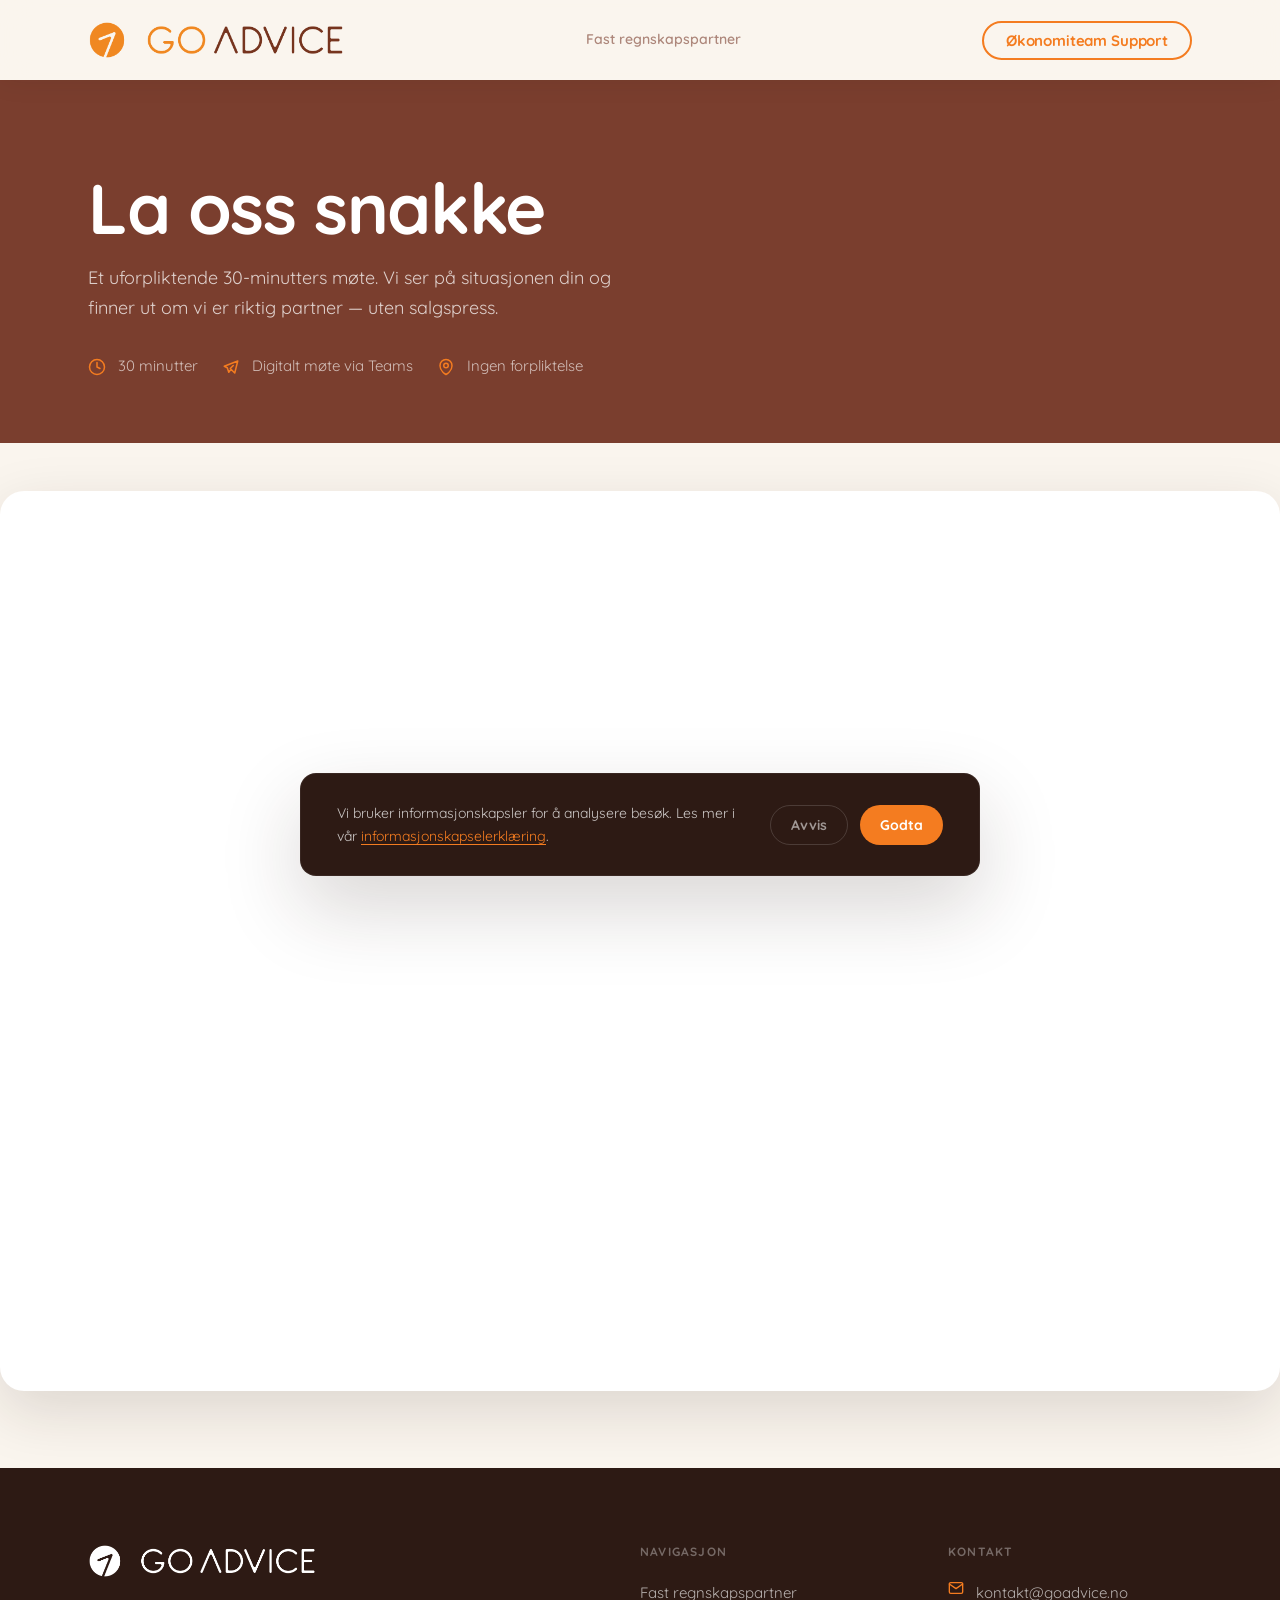
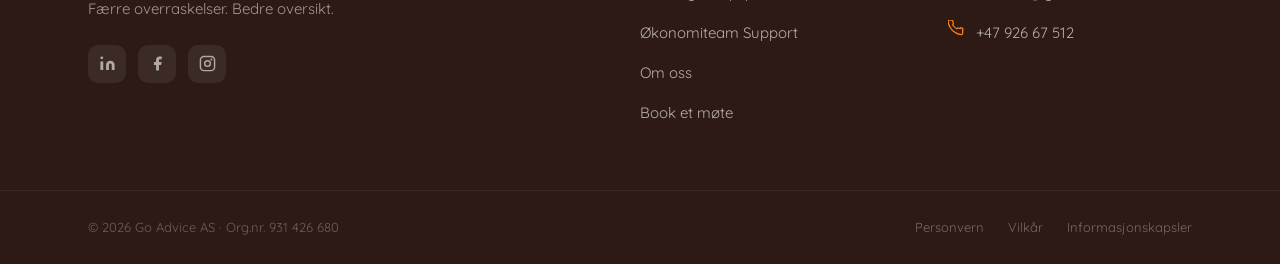
==== commit b304c8b1: "Add files via upload" ====
--- a/booking.html
+++ b/booking.html
@@ -38,18 +38,15 @@
     }
     .booking-meta-item svg { color: var(--orange); flex-shrink: 0; }
     .booking-body {
-      padding: clamp(2.5rem, 5vw, 4rem) 0 clamp(4rem, 8vw, 7rem);
+      padding: 0;
     }
     .booking-embed-wrapper {
-      background: var(--white);
-      border-radius: var(--radius-lg);
-      overflow: hidden;
-      box-shadow: var(--shadow-lg);
-      min-height: 720px;
+      width: 100%;
     }
     .booking-embed-wrapper iframe {
       width: 100%;
-      min-height: 720px;
+      height: calc(100vh - 80px);
+      min-height: 900px;
       border: none;
       display: block;
     }
@@ -60,7 +57,10 @@
       background: var(--cream);
     }
     @media (max-width: 600px) {
-      .booking-embed-wrapper iframe { min-height: 900px; }
+      .booking-embed-wrapper iframe {
+        height: auto;
+        min-height: 1100px;
+      }
     }
   </style>
 </head>
@@ -105,7 +105,6 @@
     </div>
 
     <div class="booking-body">
-      <div class="container">
         <div class="booking-embed-wrapper">
           <iframe
             src="https://outlook.office.com/book/Booketmte@goadvice.no/?ismsaljsauthenabled"
@@ -124,7 +123,6 @@
             <svg width="16" height="16" viewBox="0 0 16 16" fill="none" aria-hidden="true"><path d="M3 8h10M9 4l4 4-4 4" stroke="currentColor" stroke-width="1.75" stroke-linecap="round" stroke-linejoin="round"/></svg>
           </a>
         </div>
-      </div>
     </div>
 
   </div>
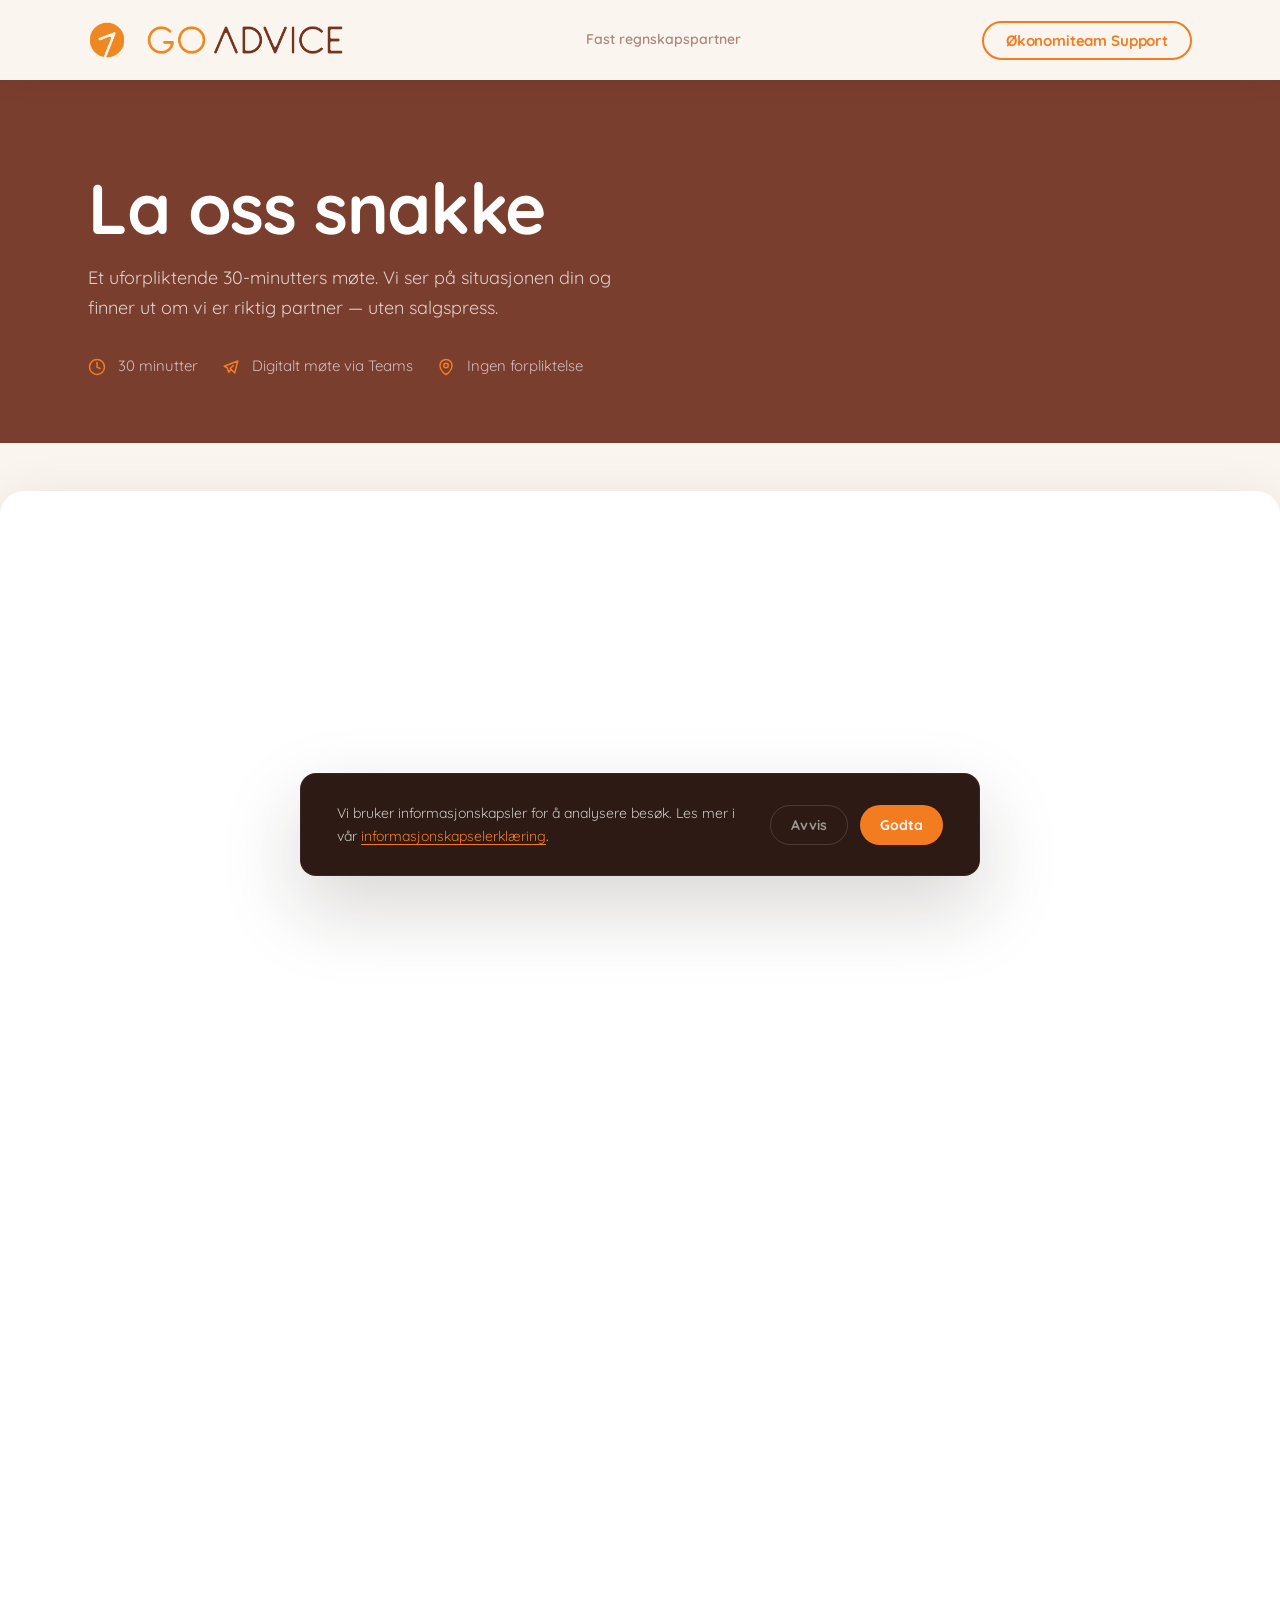
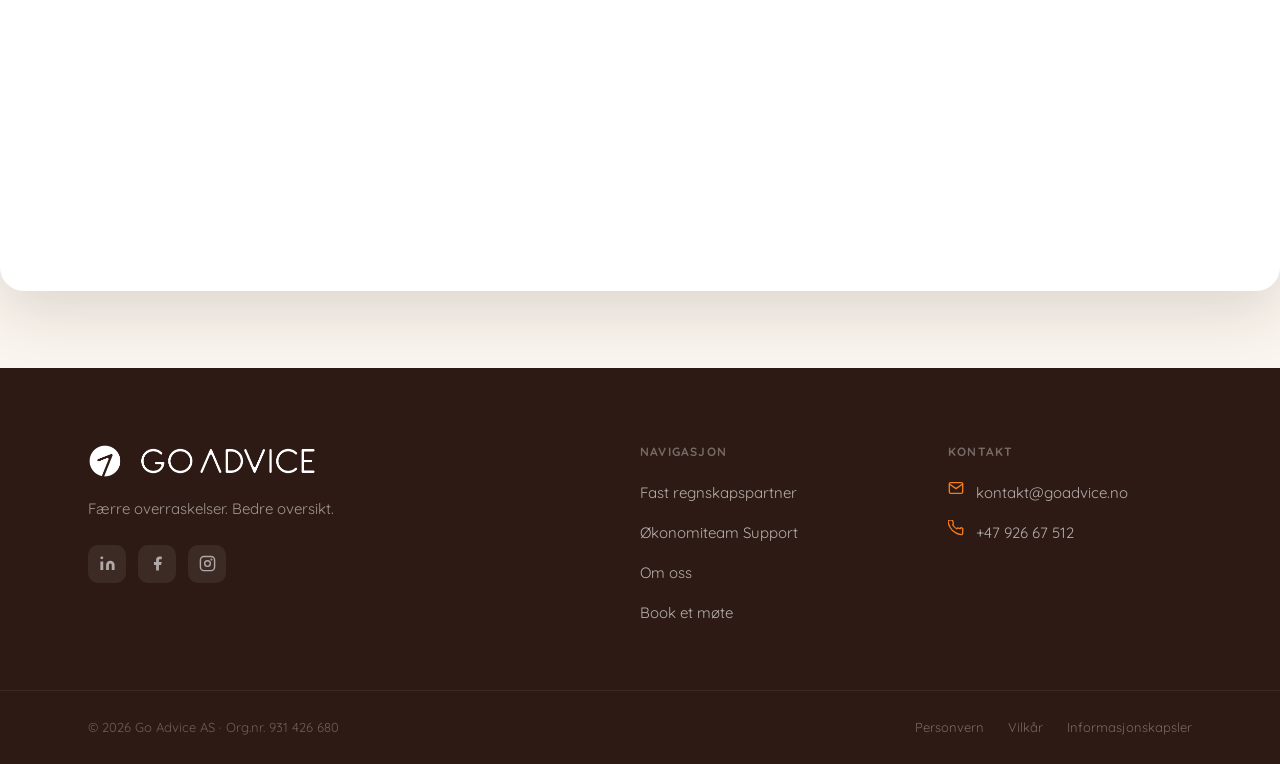
==== commit 4828d3ec: "Add files via upload" ====
--- a/booking.html
+++ b/booking.html
@@ -45,8 +45,7 @@
     }
     .booking-embed-wrapper iframe {
       width: 100%;
-      height: calc(100vh - 80px);
-      min-height: 900px;
+      height: 1400px;
       border: none;
       display: block;
     }
@@ -58,8 +57,7 @@
     }
     @media (max-width: 600px) {
       .booking-embed-wrapper iframe {
-        height: auto;
-        min-height: 1100px;
+        height: 1800px;
       }
     }
   </style>
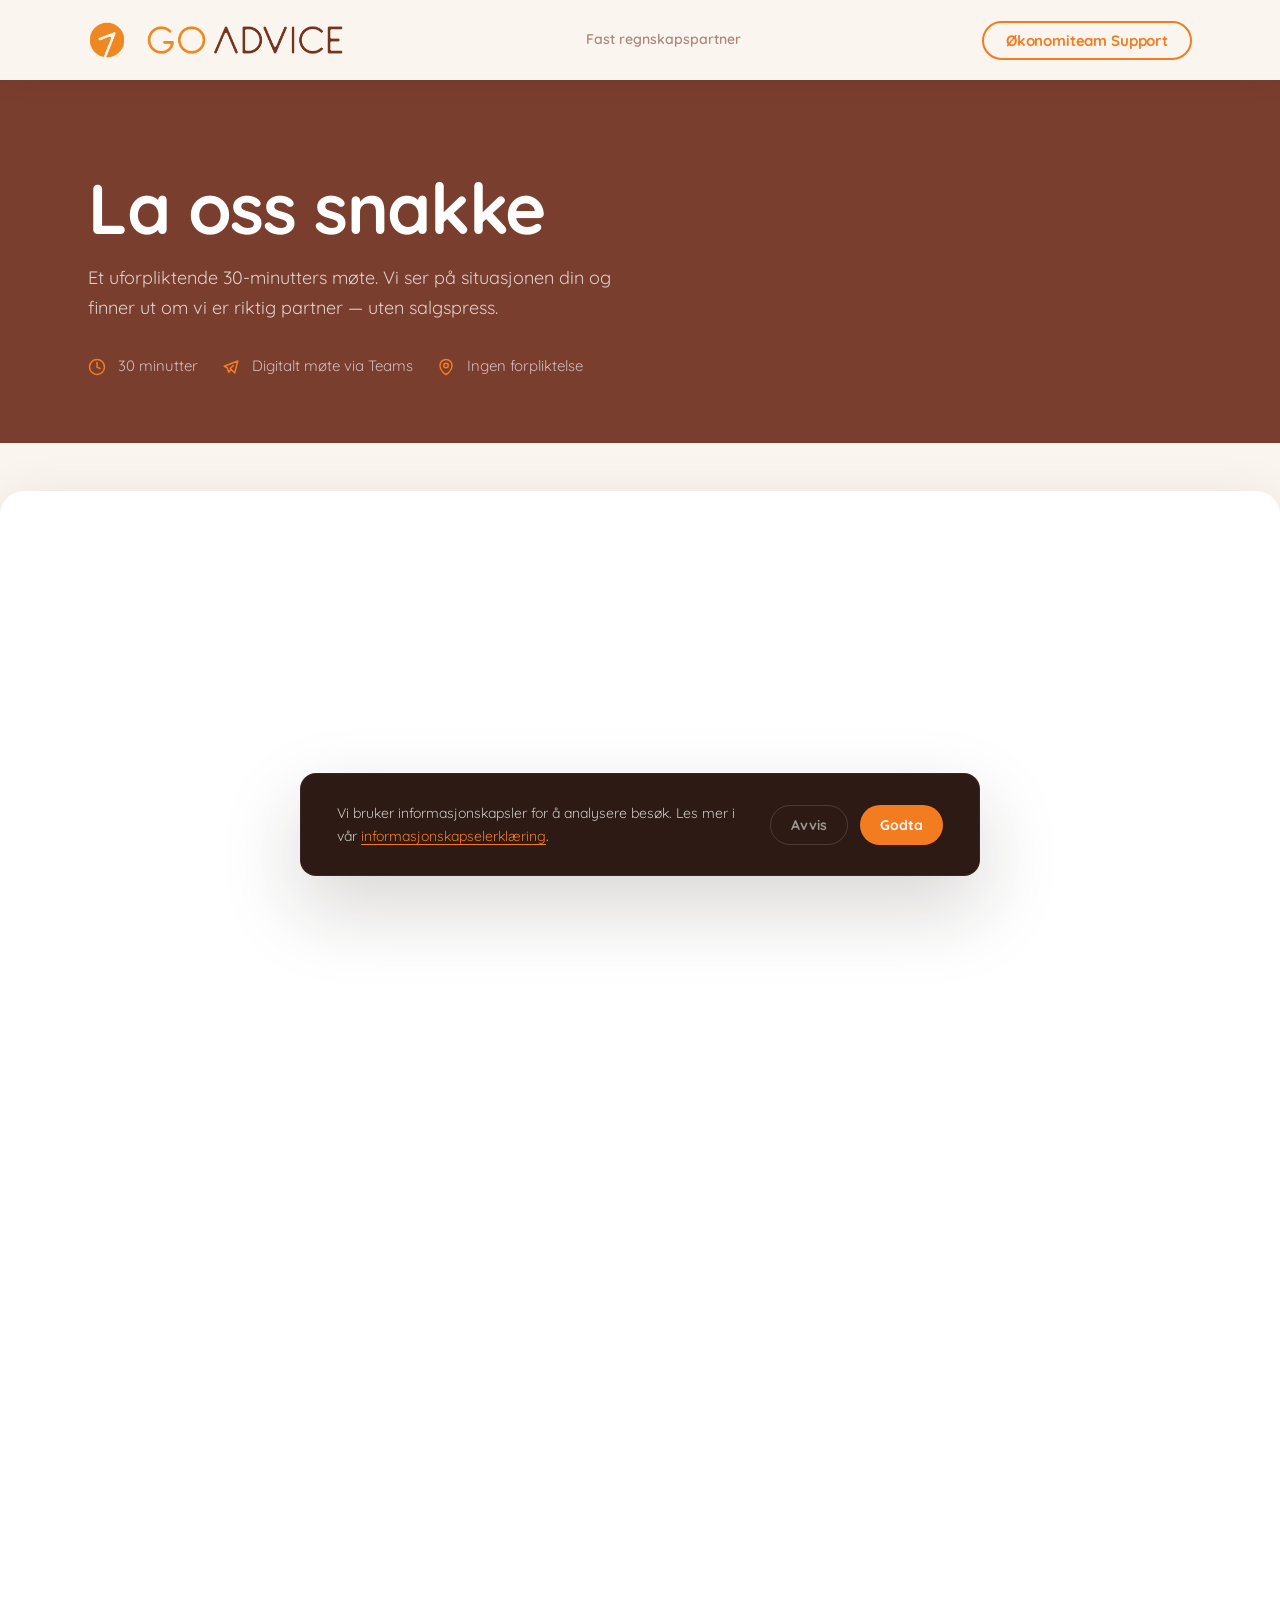
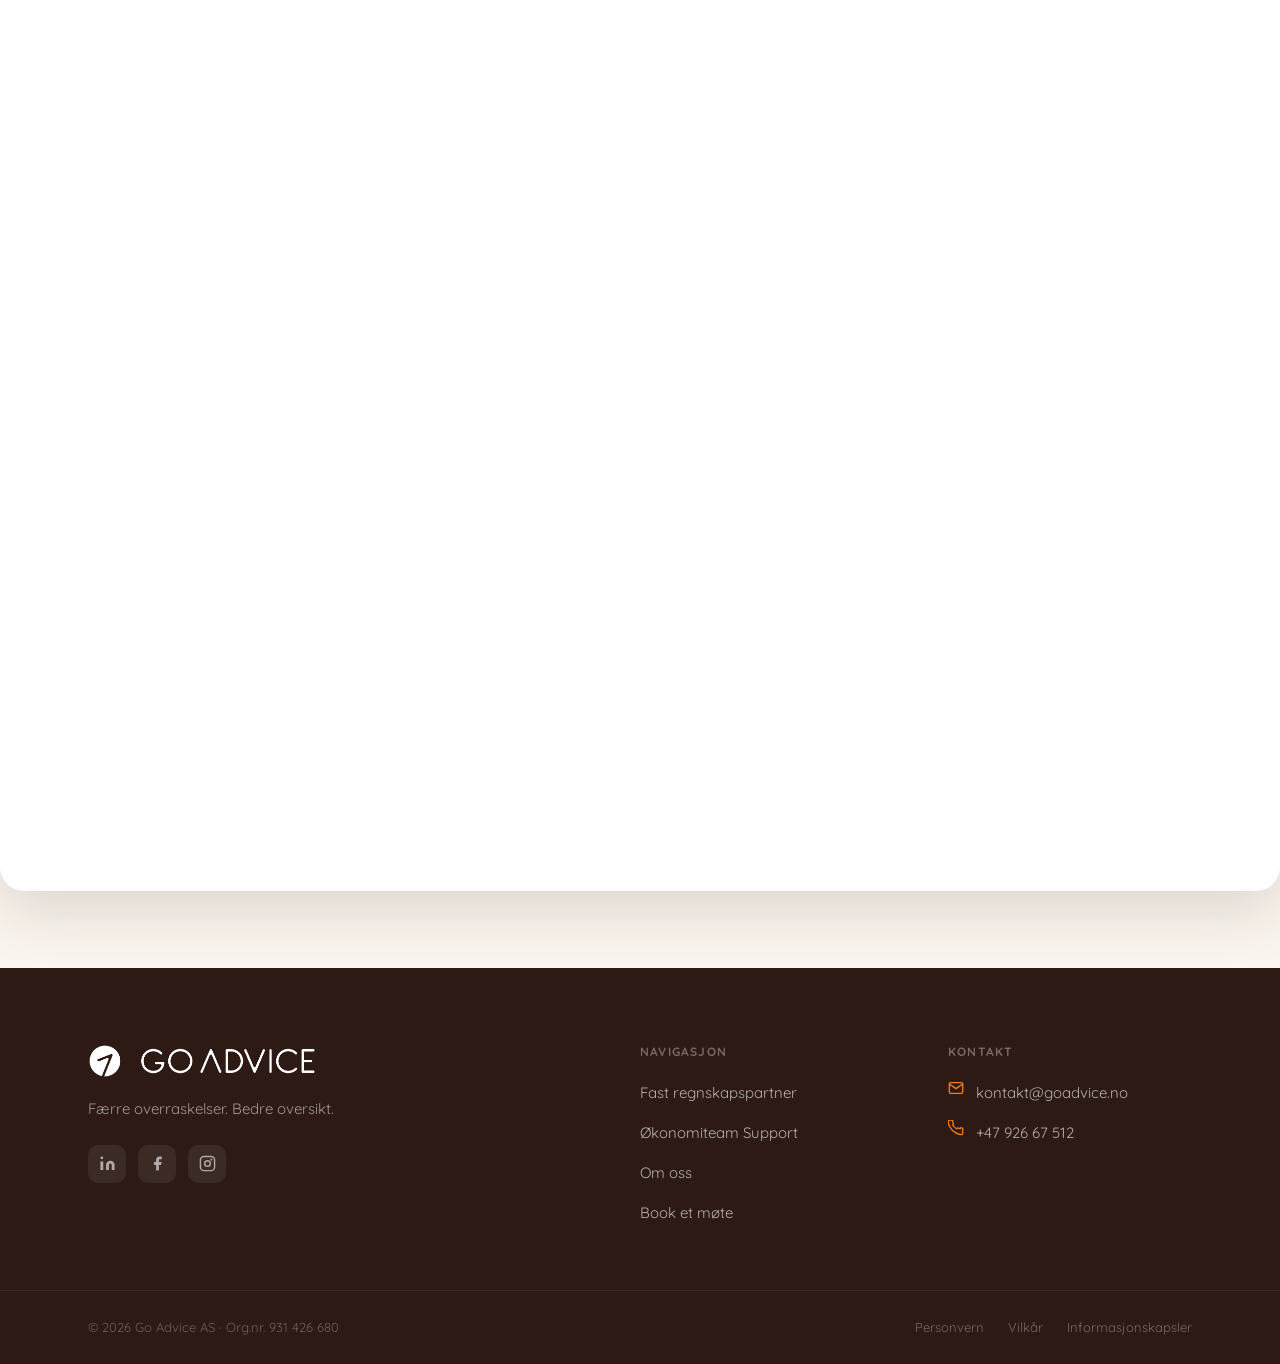
==== commit 3315d405: "Increase iframe height in booking.html" ====
--- a/booking.html
+++ b/booking.html
@@ -45,7 +45,7 @@
     }
     .booking-embed-wrapper iframe {
       width: 100%;
-      height: 1400px;
+      height: 2000px;
       border: none;
       display: block;
     }
@@ -57,7 +57,7 @@
     }
     @media (max-width: 600px) {
       .booking-embed-wrapper iframe {
-        height: 1800px;
+        height: 2000px;
       }
     }
   </style>
